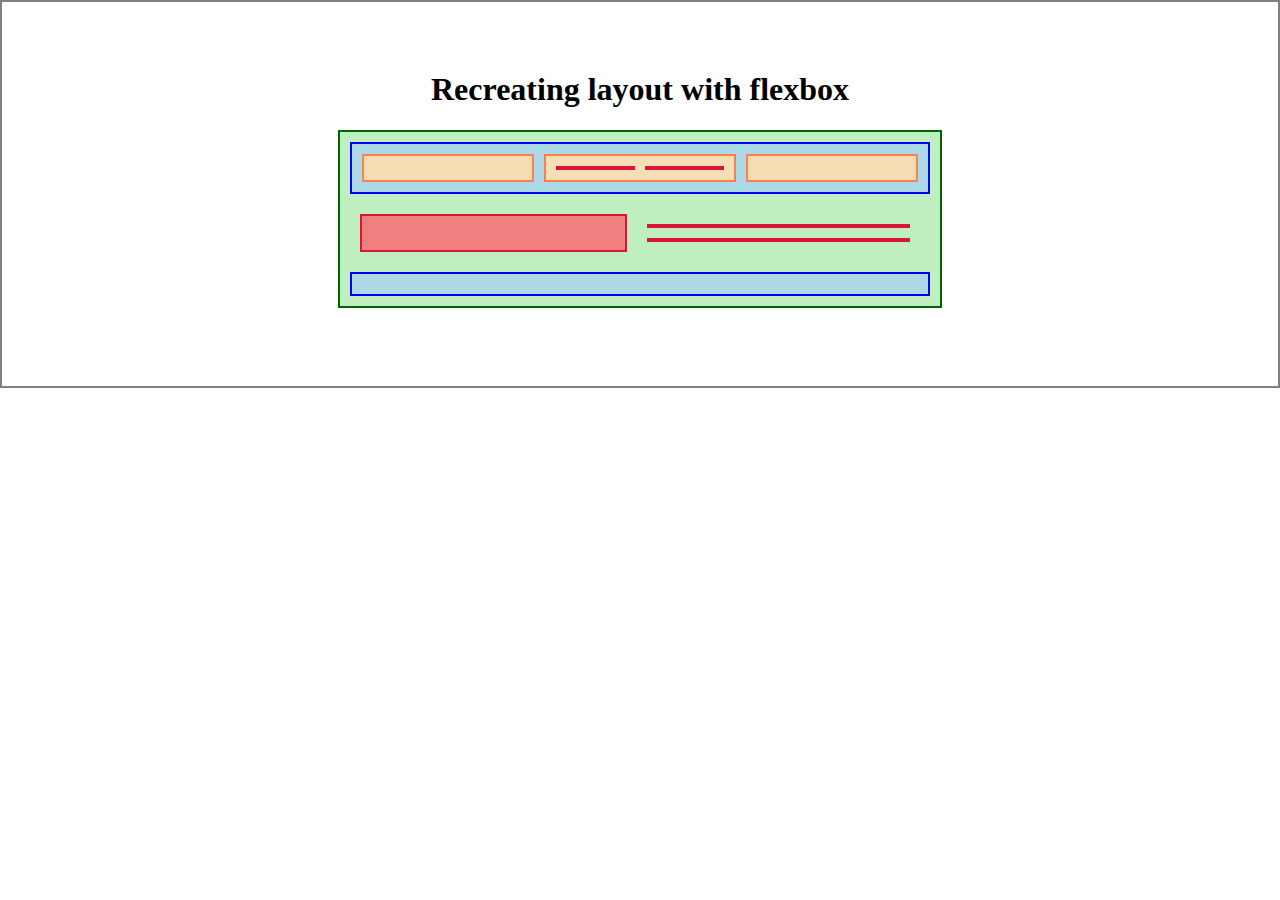
==== index.html @ a9c29076 "First commit" ====
<!DOCTYPE html>
<html>
<head>
    <meta charset="uft-8">
    <title> Testing stuff </title>
    <link rel="stylesheet" href="styles.css" type="text/css">
</head>
<body>
    <div>
        <!-- Flexbox tests -->
        <section id="flexbox">
            <h1>Recreating layout with flexbox</h1>
            <div class="outerbox green container-vertical">
                <div class="container-horizontal blue">
                    <div class="golden inner"></div>
                    <div class="golden container-horizontal">
                        <div class="red inner"></div>
                        <div class="red inner"></div>
                    </div>
                    <div class="golden inner"></div>
        
                </div>
                <div class="container-horizontal middle">
                    <div class="red inner"></div>
                    <div class="container-vertical">
                        <div class="red inner"></div>
                        <div class="red inner"></div>
                    </div>
                </div>
                <div class="container-horizontal blue"></div>
        </section>
        
    </div>
    
    </div>
</body>
</html>
---- styles.css ----
body{
    display: flex;
    flex-direction: column;
    margin: 0px;
}

section {
    display: flex;
    flex-direction: column;
    align-items: center;
    padding: 48px 128px 78px;
    border: 2px grey solid;
}

section#flexbox .outerbox {
    width: 580px;
    height: 380px;
}

section#flexbox .container-horizontal {
    flex: 1;
    padding: 10px;
    column-gap: 10px;
    display: flex;
}

section#flexbox .container-vertical {
    flex: 1;
    display: flex;
    flex-direction: column;
    row-gap: 10px;
    padding: 10px;
}

section#flexbox .inner {
    flex: 1;
}

section#flexbox .red {
    background-color: lightcoral;
    border-width: 2px;
    border-style: solid;
    border-color: crimson;
}
section#flexbox .blue {
    background-color: lightblue;
    border-width: 2px;
    border-style: solid;
    border-color: blue;
}
section#flexbox .green {
    border-width: 2px;
    border-style: solid;
    border-color: darkgreen;
    background-color: rgb(191, 238, 191);
}
section#flexbox .golden {
    border-width: 2px;
    border-style: solid;
    border-color: coral;
    background-color: wheat;
}

section#flexbox .middle {
    flex: 2;
}
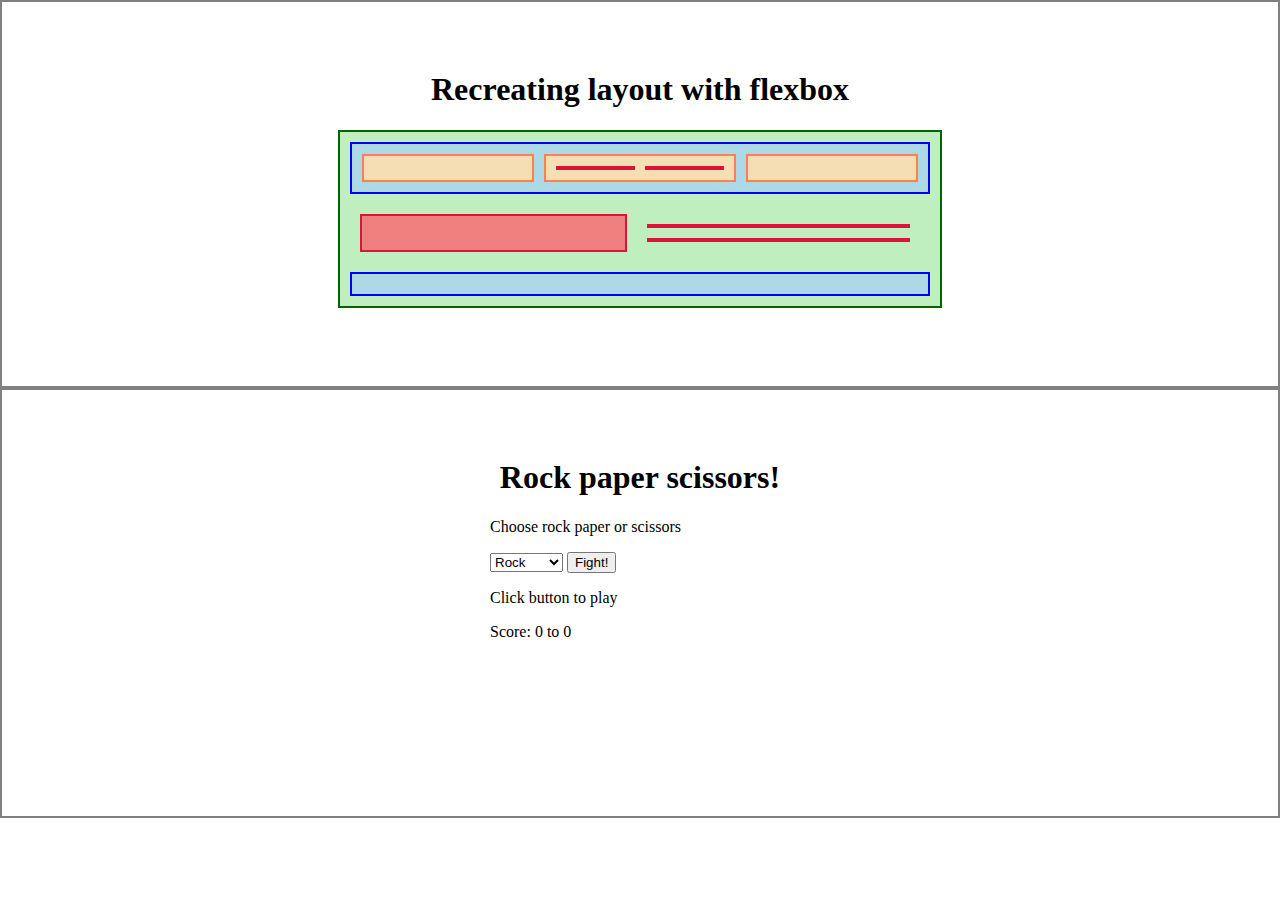
==== commit c0ad64c4: "Add Rock Paper Scissors game" ====
--- a/index.html
+++ b/index.html
@@ -4,34 +4,45 @@
     <meta charset="uft-8">
     <title> Testing stuff </title>
     <link rel="stylesheet" href="styles.css" type="text/css">
+    <script src="scripts.js"></script>
 </head>
 <body>
-    <div>
-        <!-- Flexbox tests -->
-        <section id="flexbox">
-            <h1>Recreating layout with flexbox</h1>
-            <div class="outerbox green container-vertical">
-                <div class="container-horizontal blue">
-                    <div class="golden inner"></div>
-                    <div class="golden container-horizontal">
-                        <div class="red inner"></div>
-                        <div class="red inner"></div>
-                    </div>
-                    <div class="golden inner"></div>
-        
+    <!-- Flexbox tests -->
+    <section id="flexbox">
+        <h1>Recreating layout with flexbox</h1>
+        <div class="outerbox green container-vertical">
+            <div class="container-horizontal blue">
+                <div class="golden inner"></div>
+                <div class="golden container-horizontal">
+                    <div class="red inner"></div>
+                    <div class="red inner"></div>
                 </div>
-                <div class="container-horizontal middle">
+                <div class="golden inner"></div>
+    
+            </div>
+            <div class="container-horizontal middle">
+                <div class="red inner"></div>
+                <div class="container-vertical">
                     <div class="red inner"></div>
-                    <div class="container-vertical">
-                        <div class="red inner"></div>
-                        <div class="red inner"></div>
-                    </div>
+                    <div class="red inner"></div>
                 </div>
-                <div class="container-horizontal blue"></div>
-        </section>
-        
-    </div>
-    
-    </div>
+            </div>
+            <div class="container-horizontal blue"></div>
+    </section>
+    <section id="rock-paper-scissors">
+        <h1>Rock paper scissors!</h1>
+        <div style="width: 300px; height: 220px;">
+            <label for="rps_weapon">Choose rock paper or scissors</p>
+            <select id="rps_weapon" name="rps_weapon">
+                <option value="Rock">Rock</option>
+                <option value="Paper">Paper</option>
+                <option value="Scissors">Scissors</option>
+            </select>
+            <button onclick="rpsFight()">Fight!</button>
+            <p id="rps_winner">Click button to play</p>
+            <p id="rps_score">Score: 0 to 0</p>
+
+        </div>
+    </section>
 </body>
 </html>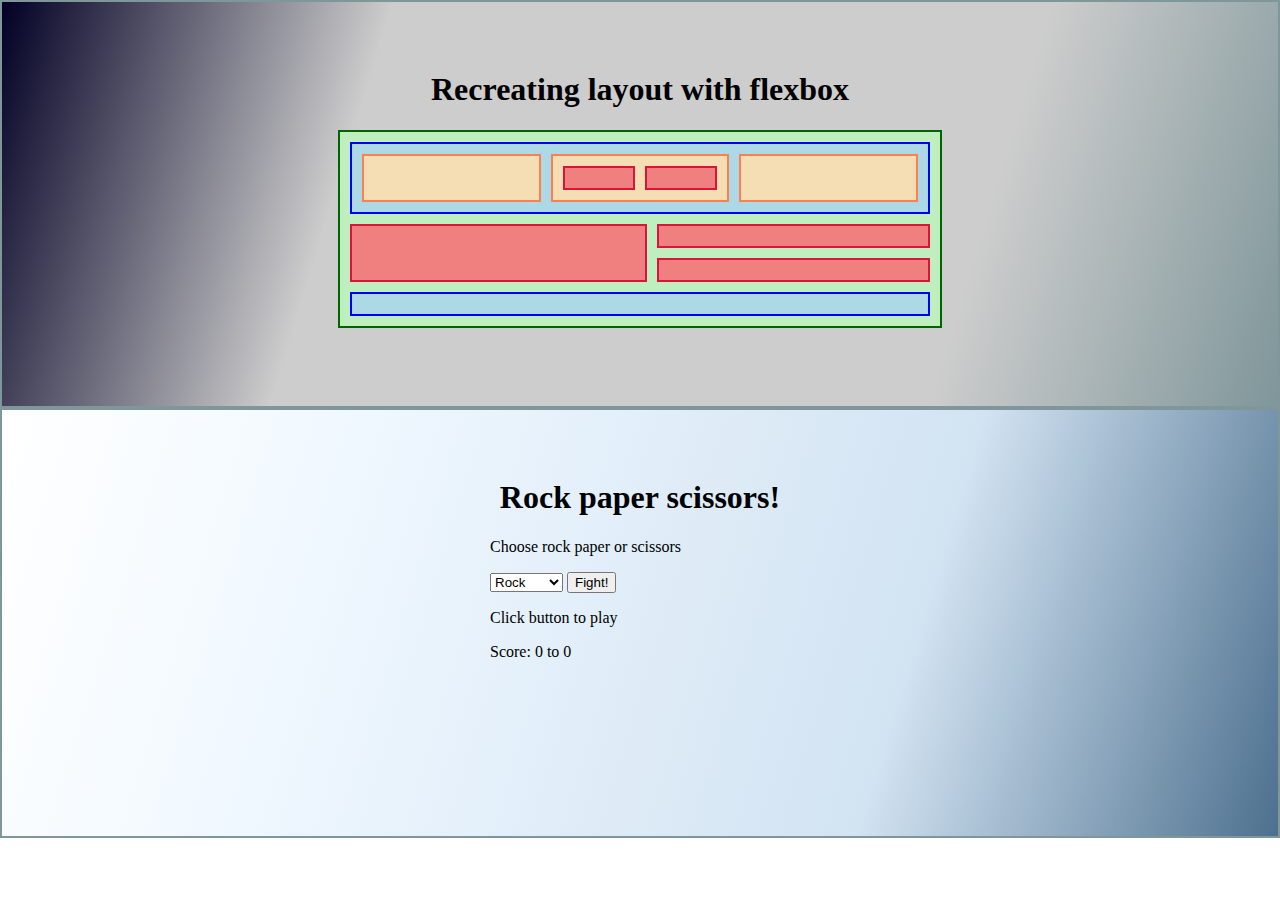
==== commit d1a4acd5: "Restucture for further projects" ====
--- a/index.html
+++ b/index.html
@@ -4,7 +4,6 @@
     <meta charset="uft-8">
     <title> Testing stuff </title>
     <link rel="stylesheet" href="styles.css" type="text/css">
-    <script src="scripts.js"></script>
 </head>
 <body>
     <!-- Flexbox tests -->
@@ -28,6 +27,7 @@
                 </div>
             </div>
             <div class="container-horizontal blue"></div>
+        </div>
     </section>
     <section id="rock-paper-scissors">
         <h1>Rock paper scissors!</h1>
@@ -38,11 +38,12 @@
                 <option value="Paper">Paper</option>
                 <option value="Scissors">Scissors</option>
             </select>
-            <button onclick="rpsFight()">Fight!</button>
+            <button id="rps-fight-button">Fight!</button>
             <p id="rps_winner">Click button to play</p>
             <p id="rps_score">Score: 0 to 0</p>
-
+            
         </div>
     </section>
+    <script src="section-scripts/rockpaperscissors.js"></script>
 </body>
 </html>--- a/styles.css
+++ b/styles.css
@@ -10,7 +10,12 @@
     flex-direction: column;
     align-items: center;
     padding: 48px 128px 78px;
-    border: 2px grey solid;
+    border: 2px solid;
+    border-color: #7f969a;
+}
+
+section#flexbox {
+    background: linear-gradient(107deg, rgba(2,0,36,1) 0%, rgba(205,205,205,1) 28%, rgba(205,205,205,1) 75%, rgba(127,150,154,1) 100%);
 }
 
 section#flexbox .outerbox {
@@ -23,14 +28,16 @@
     padding: 10px;
     column-gap: 10px;
     display: flex;
+    padding: 0px;
+    gap: 10px;
 }
 
 section#flexbox .container-vertical {
     flex: 1;
     display: flex;
     flex-direction: column;
-    row-gap: 10px;
-    padding: 10px;
+    padding: 0px;
+    gap: 10px;
 }
 
 section#flexbox .inner {
@@ -42,26 +49,34 @@
     border-width: 2px;
     border-style: solid;
     border-color: crimson;
+    padding: 10px;
 }
 section#flexbox .blue {
     background-color: lightblue;
     border-width: 2px;
     border-style: solid;
     border-color: blue;
+    padding: 10px;
 }
 section#flexbox .green {
     border-width: 2px;
     border-style: solid;
     border-color: darkgreen;
     background-color: rgb(191, 238, 191);
+    padding: 10px;
 }
 section#flexbox .golden {
     border-width: 2px;
     border-style: solid;
     border-color: coral;
     background-color: wheat;
+    padding: 10px;
 }
 
 section#flexbox .middle {
     flex: 2;
+}
+section#rock-paper-scissors {
+
+    background: linear-gradient(-73deg, rgba(77,112,142,1) 0%, rgba(210,227,242,1) 30%, rgba(240,248,255,1) 75%, rgba(255,255,255,1) 100%);
 }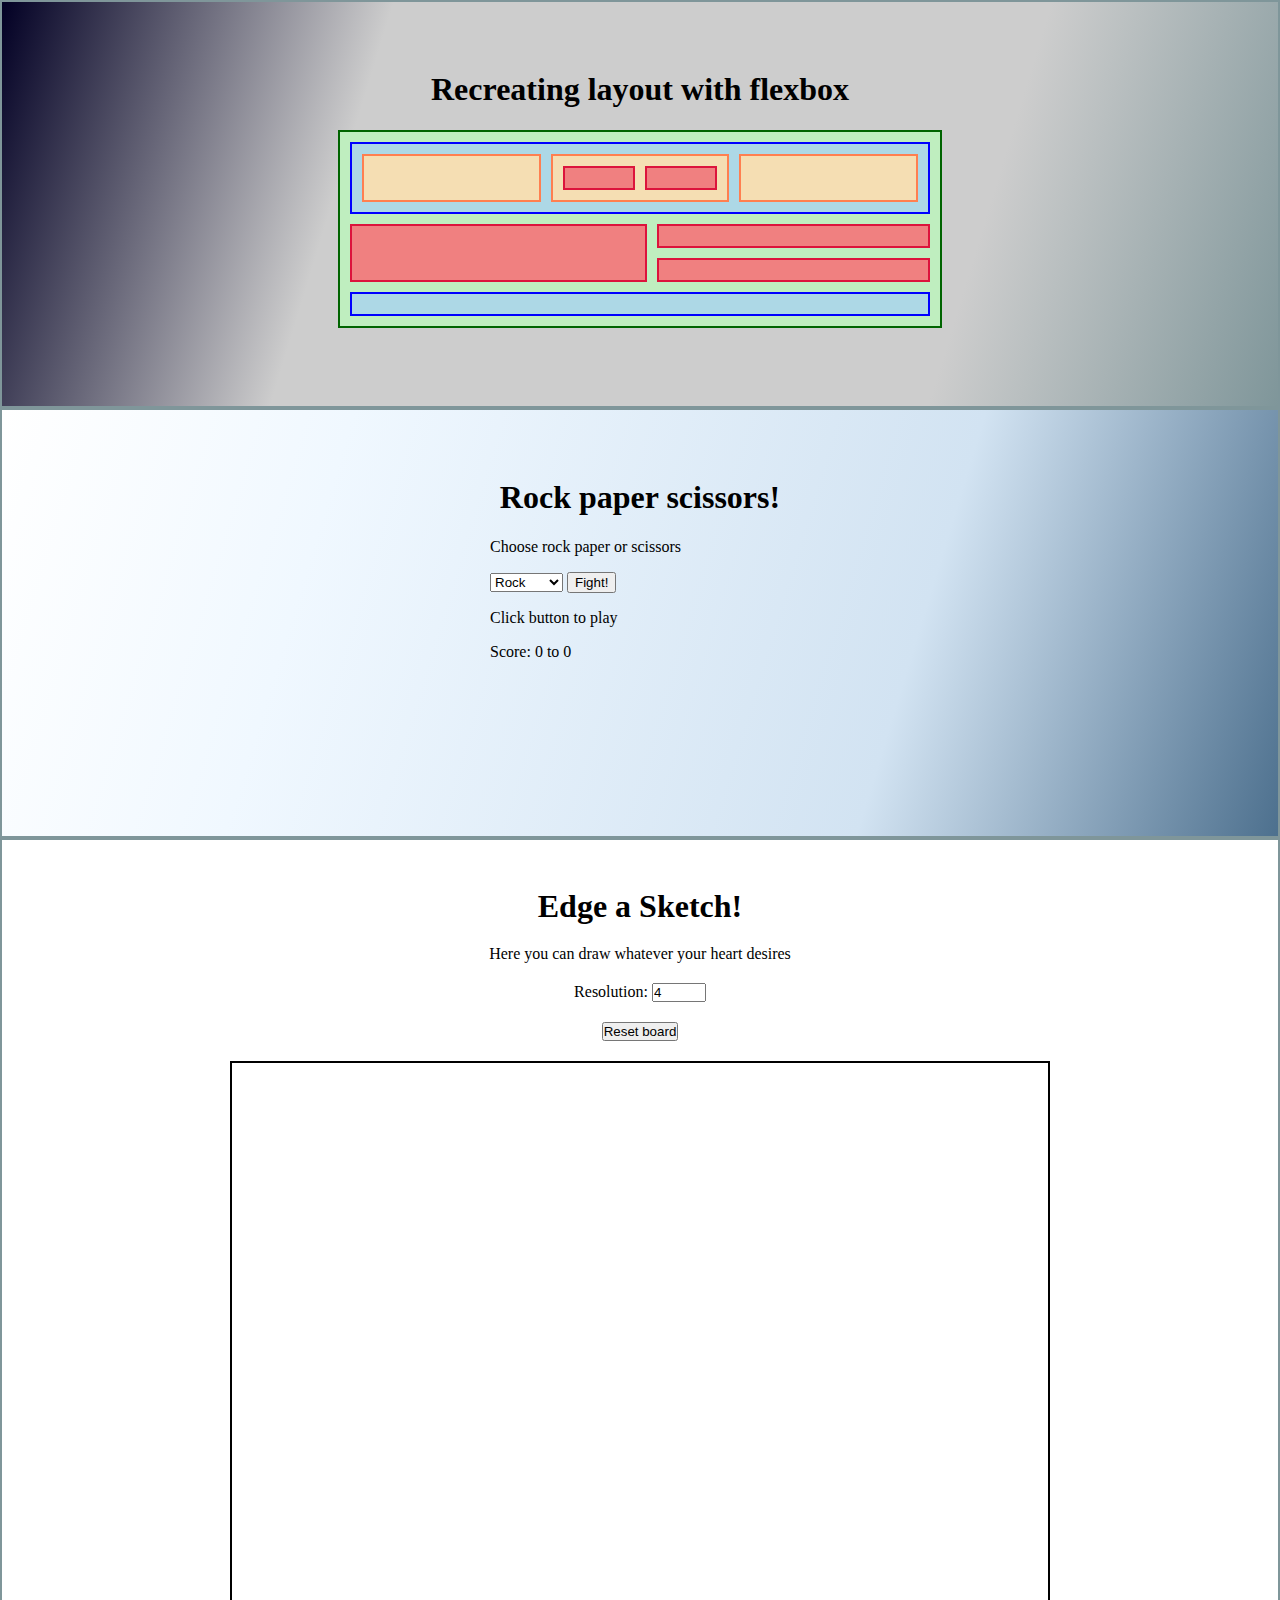
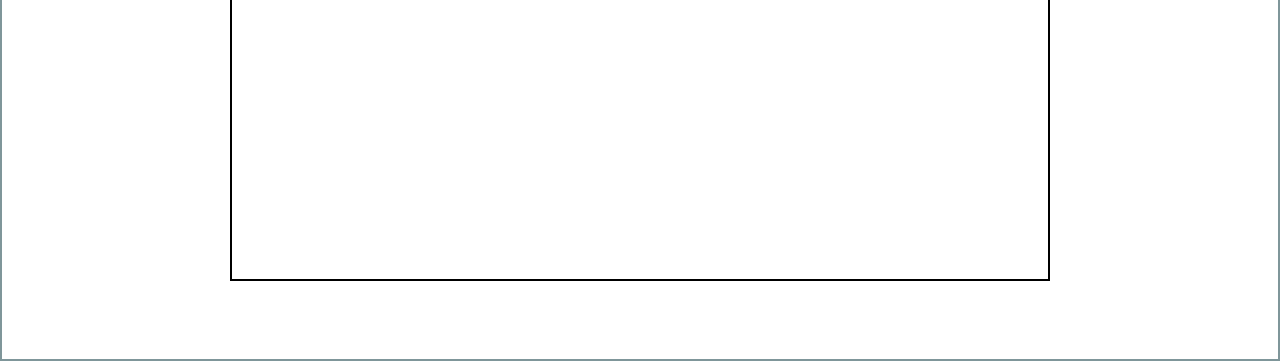
==== commit 18c87e65: "Add Edge a Sketch game" ====
--- a/index.html
+++ b/index.html
@@ -44,6 +44,17 @@
             
         </div>
     </section>
+    <section id="EdgeASketch">
+        <h1>Edge a Sketch!</h1>
+        <p>Here you can draw whatever your heart desires</p>
+        <div>
+            Resolution:
+            <input type="number" style="width: 50px;" min="1" max="100" value="4">
+        </div>
+        <button>Reset board</button>
+        <div id="EASBoard"></div>
+    </section>
     <script src="section-scripts/rockpaperscissors.js"></script>
+    <script src="section-scripts/edgeasketch.js"></script>
 </body>
 </html>--- a/styles.css
+++ b/styles.css
@@ -79,4 +79,29 @@
 section#rock-paper-scissors {
 
     background: linear-gradient(-73deg, rgba(77,112,142,1) 0%, rgba(210,227,242,1) 30%, rgba(240,248,255,1) 75%, rgba(255,255,255,1) 100%);
+}
+
+section#EdgeASketch {
+    gap: 20px;
+}
+
+section#EdgeASketch * {
+    margin: 0px;
+    padding: 0px;
+}
+
+div#EASBoard {
+    display: flex;
+    flex-direction: column;
+    max-width: 900px;
+    width: 80%;
+    aspect-ratio: 1 / 1;
+    border: 2px black solid;
+}
+div.eas-row {
+    display: flex;
+    flex: 1;
+}
+div.eas-pixel {
+    flex: 1;
 }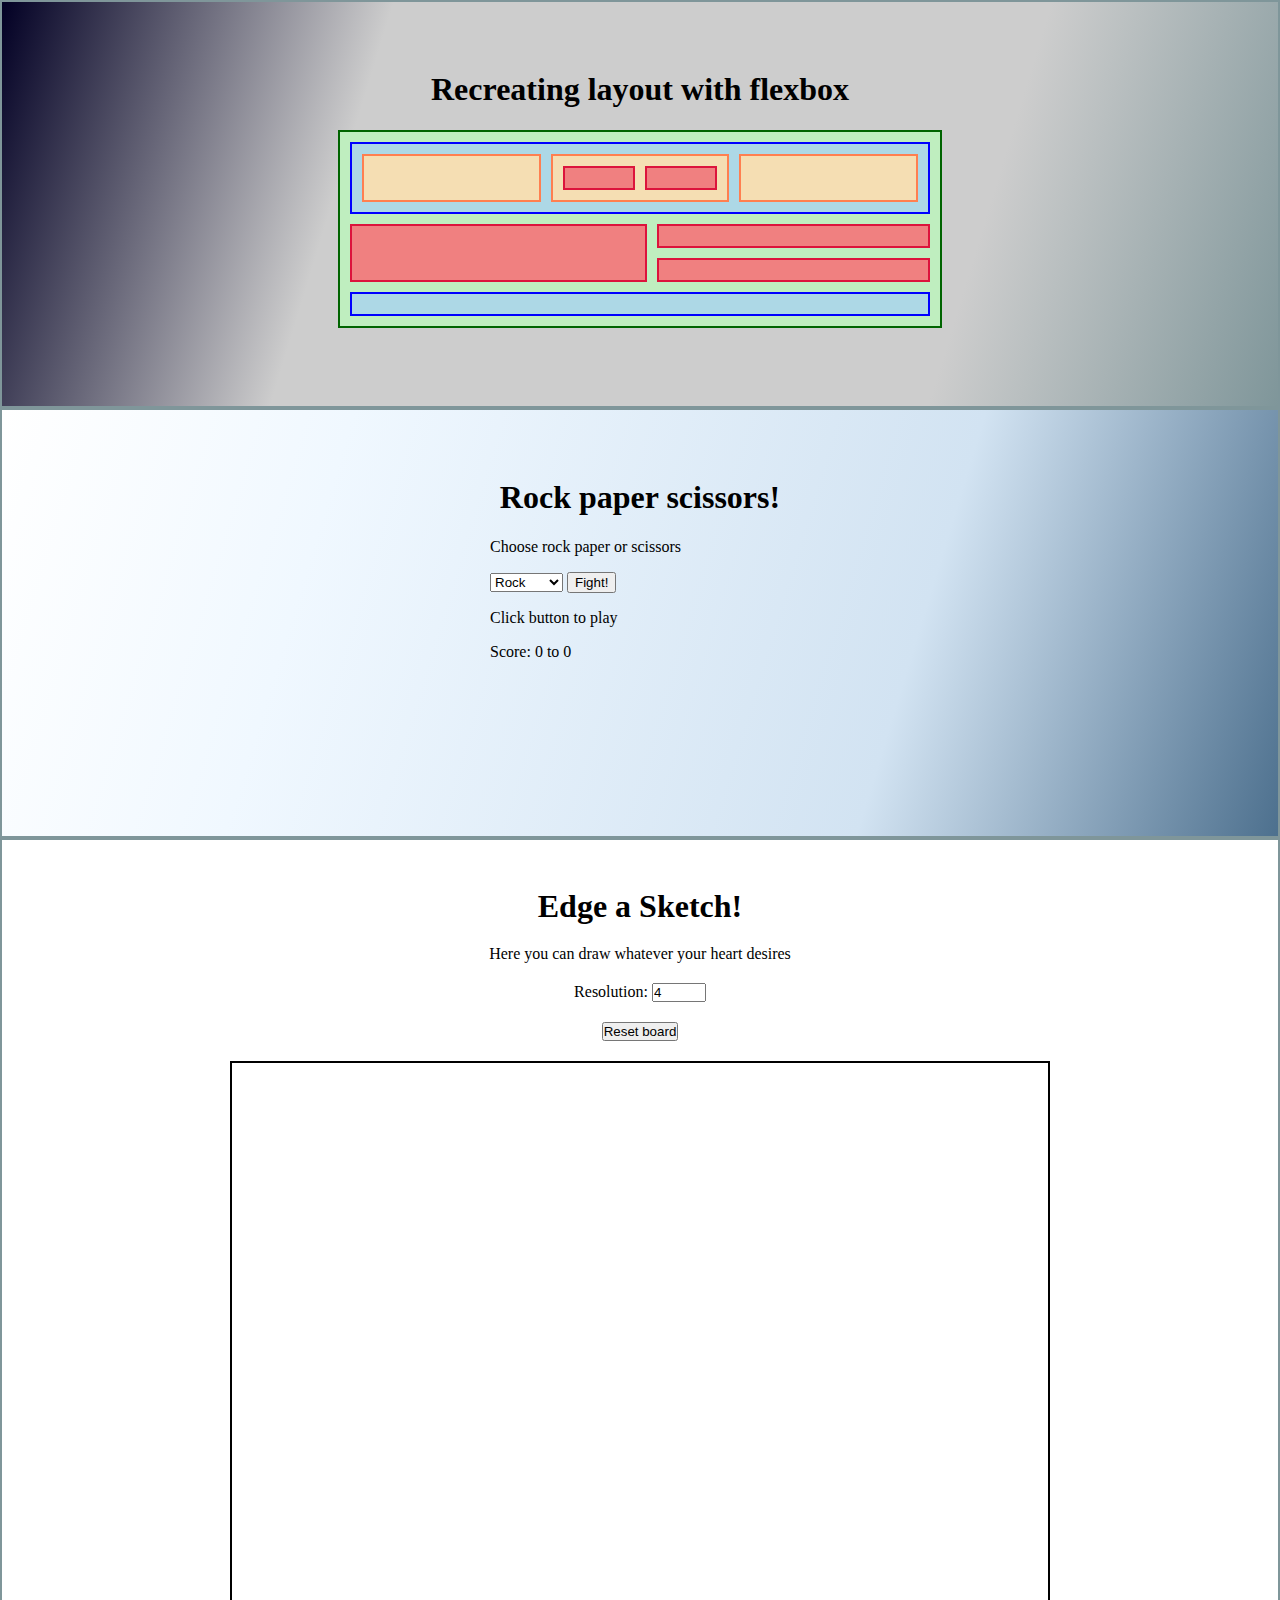
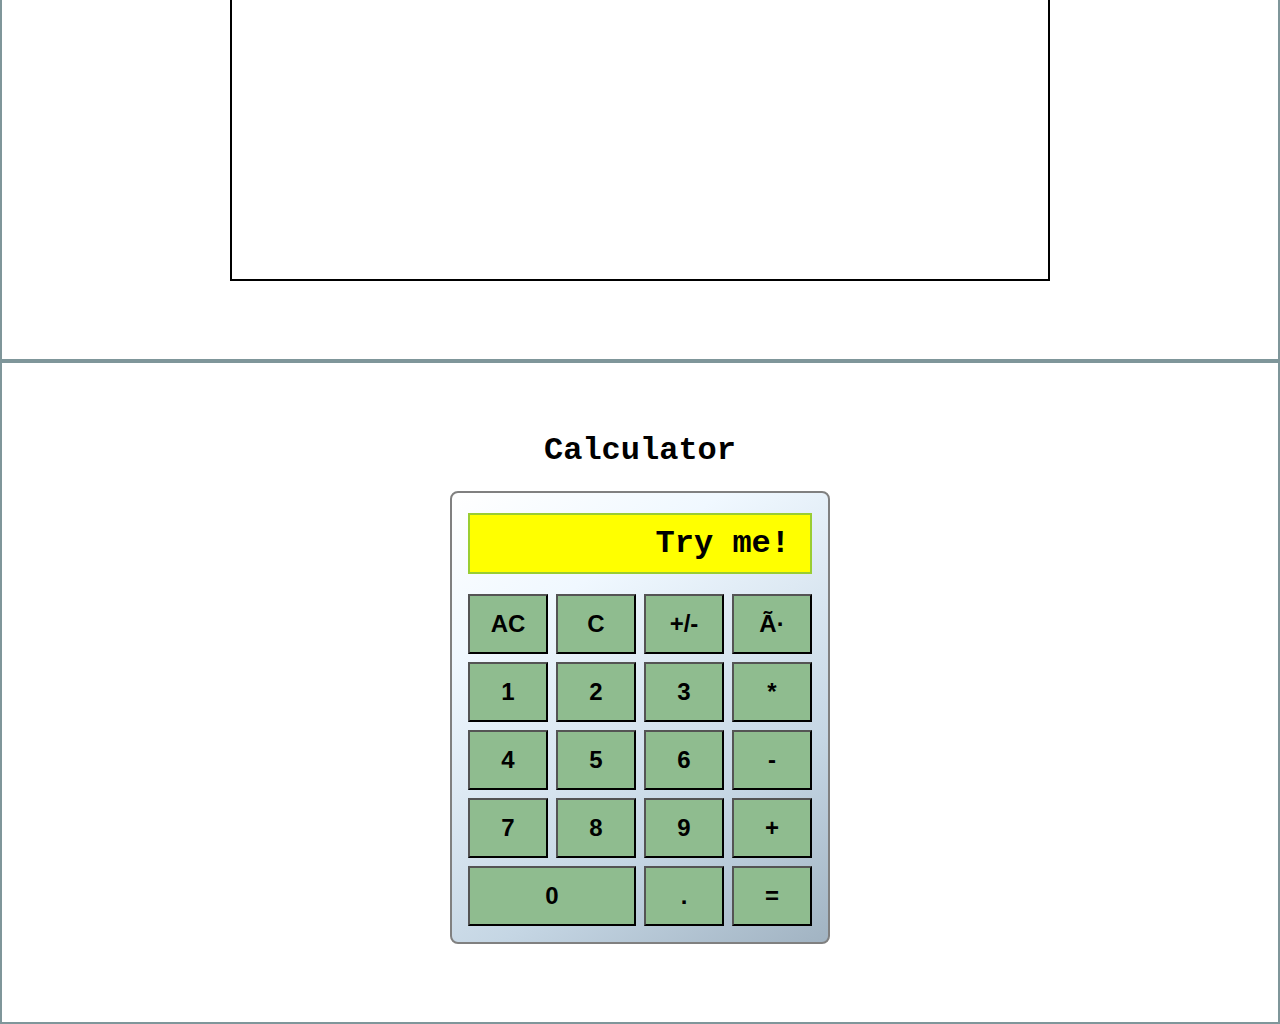
==== commit 21a9919e: "Implement buggy calculator" ====
--- a/index.html
+++ b/index.html
@@ -54,7 +54,45 @@
         <button>Reset board</button>
         <div id="EASBoard"></div>
     </section>
+    <section id="calculator">
+        <h1>Calculator</h1>
+        <div class="calc-frame">
+            <div class="calc-display">Try me!</div>
+            <div class="calc-buttons">
+                <div class="calc-row">
+                    <button class="calc-button calc-misc" value="AC">AC</button>
+                    <button class="calc-button calc-misc" value="C">C</button>
+                    <button class="calc-button calc-misc" value="+/-">+/-</button>
+                    <button class="calc-button calc-operation" value="÷">÷</button>
+                </div>
+                <div class="calc-row">
+                    <button class="calc-button" value="1">1</button>
+                    <button class="calc-button" value="2">2</button>
+                    <button class="calc-button" value="3">3</button>
+                    <button class="calc-button calc-operation" value="*">*</button>
+                </div>
+                <div class="calc-row">
+                    <button class="calc-button" value="4">4</button>
+                    <button class="calc-button" value="5">5</button>
+                    <button class="calc-button" value="6">6</button>
+                    <button class="calc-button calc-operation" value="-">-</button>
+                </div>
+                <div class="calc-row">
+                    <button class="calc-button" value="7">7</button>
+                    <button class="calc-button" value="8">8</button>
+                    <button class="calc-button" value="9">9</button>
+                    <button class="calc-button calc-operation" value="+">+</button>
+                </div>
+                <div class="calc-row">
+                    <button class="calc-button" value="0" id="zero">0</button>
+                    <button class="calc-button" value=".">.</button>
+                    <button class="calc-button calc-operation" value="=">=</button>
+                </div>
+            </div>
+        </div>
+    </section>
     <script src="section-scripts/rockpaperscissors.js"></script>
     <script src="section-scripts/edgeasketch.js"></script>
+    <script src="section-scripts/calculator.js"></script>
 </body>
 </html>--- a/styles.css
+++ b/styles.css
@@ -104,4 +104,51 @@
 }
 div.eas-pixel {
     flex: 1;
+}
+
+section#calculator {
+    font-family: 'Courier New', Courier, monospace;
+    font-weight: bold;
+}
+.calc-frame {
+    border: 2px gray solid;
+    border-radius: 8px;
+    background: linear-gradient(-32deg, rgba(161,179,194,1) 0%, rgba(197,214,228,1) 30%, rgba(240,248,255,1) 75%, rgba(255,255,255,1) 100%);
+}
+
+.calc-display {
+    border: 2px yellowgreen solid;
+    background-color: yellow;
+    text-align: end;
+    font-size: 32px;
+    margin: 20px 16px;
+    padding: 10px 20px;
+}
+.calc-buttons {
+    display: flex;
+    flex-direction: column;
+    gap: 8px;
+    margin: 16px;
+}
+.calc-row {
+    display: flex;
+    flex-direction: row;
+    gap: 8px;
+}
+.calc-button {
+    display: flex;
+    width: 80px;
+    height: 60px;
+    background-color:darkseagreen;
+    justify-content: center;
+    align-items: center;
+    font-size: 24px;
+    font-weight: bold;
+}
+.calc-button:active {
+    background-color: darkslategrey;
+}
+
+#zero {
+    flex: 2;
 }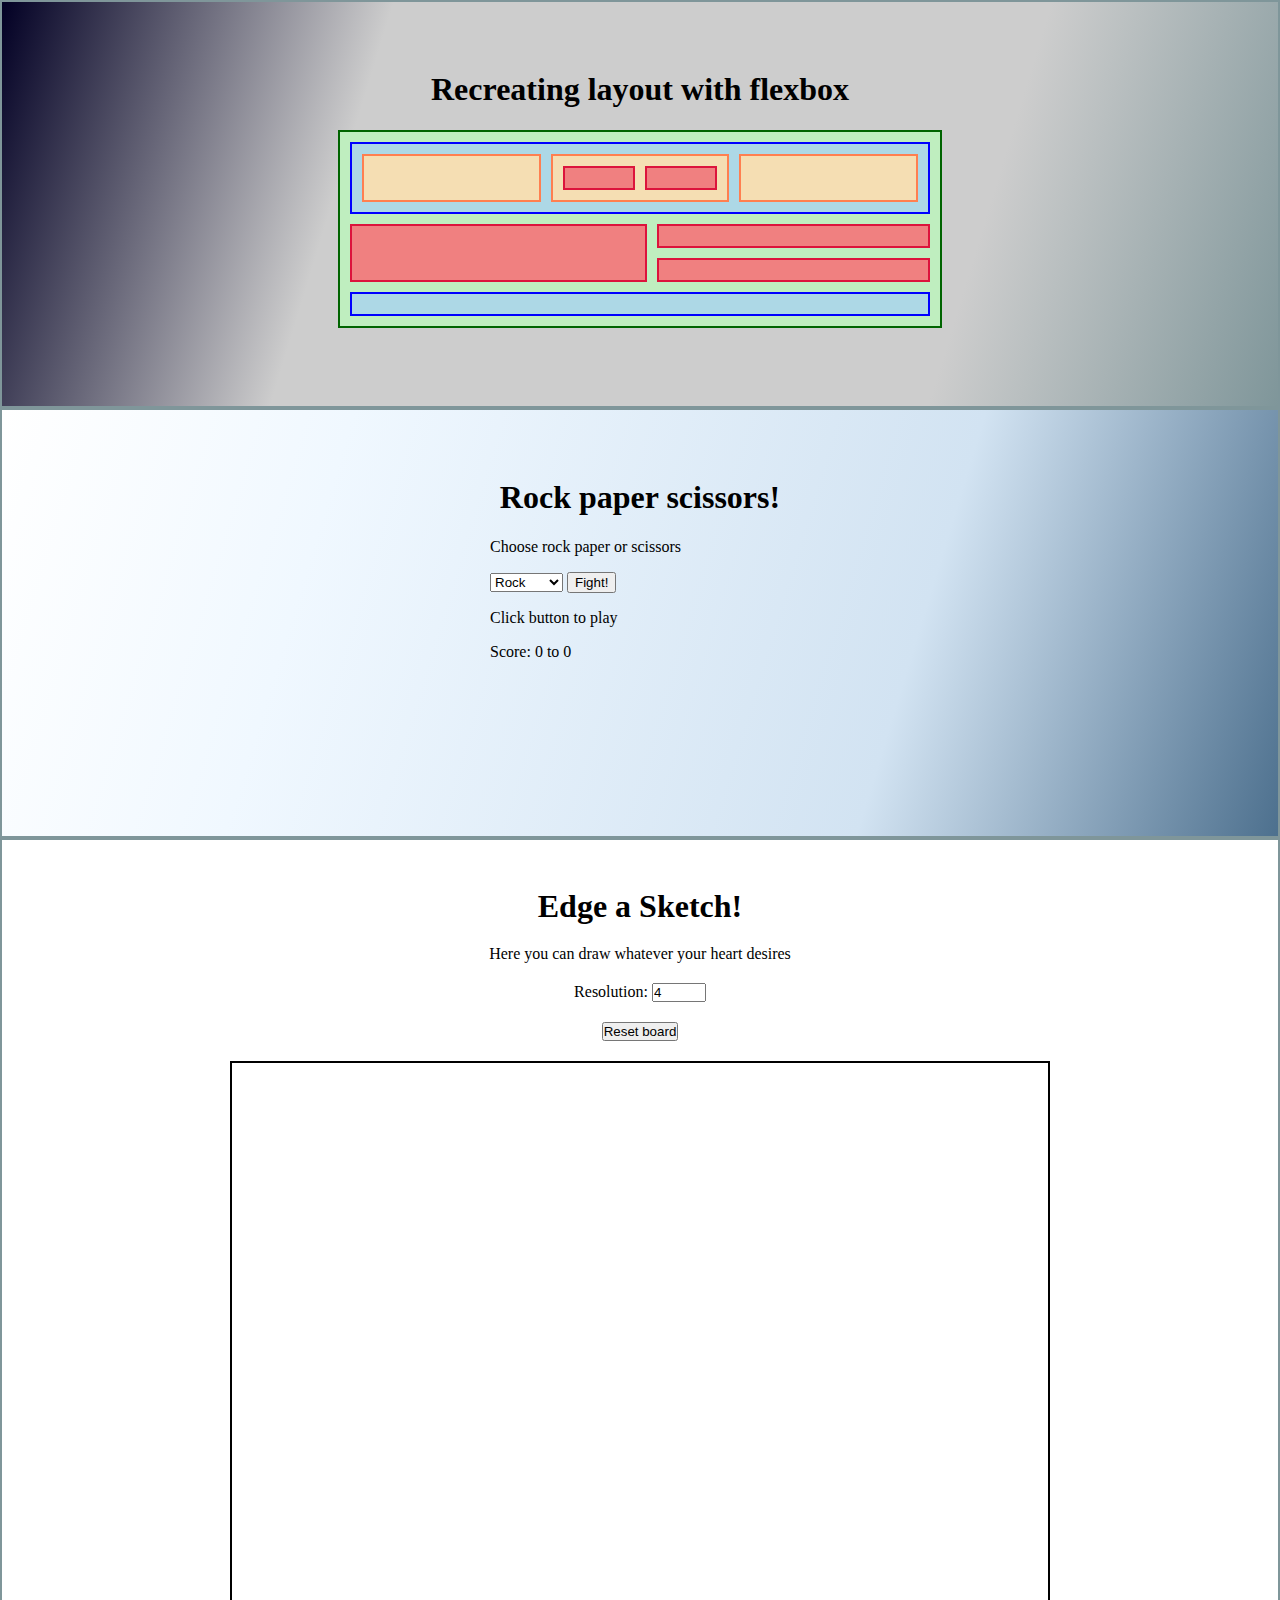
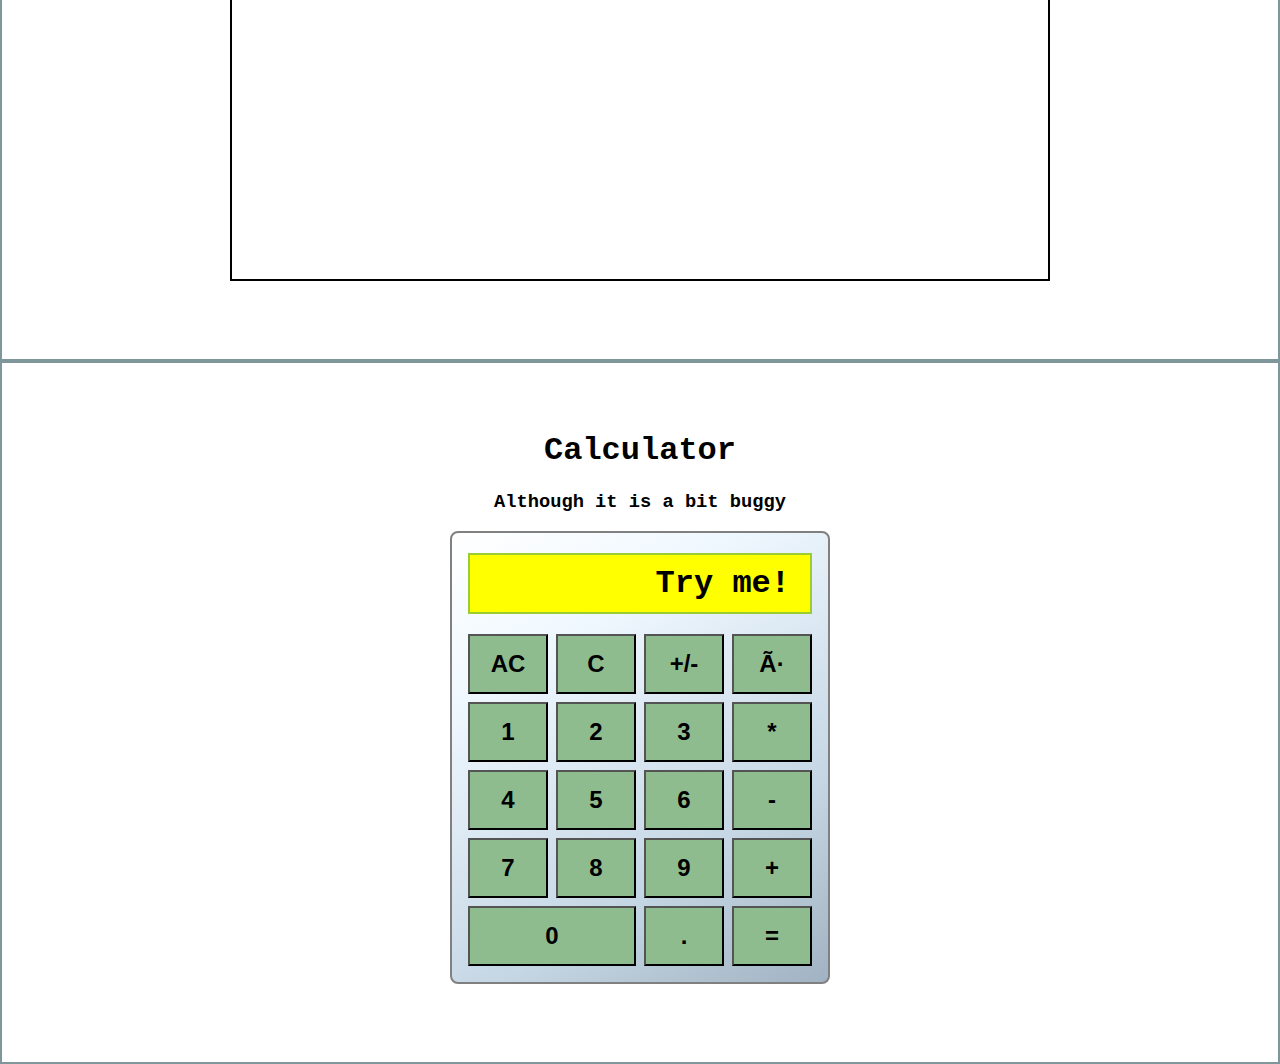
==== commit 0fd220ad: "Fixed some bugs with the calculator" ====
--- a/index.html
+++ b/index.html
@@ -56,6 +56,7 @@
     </section>
     <section id="calculator">
         <h1>Calculator</h1>
+        <h3>Although it is a bit buggy</h3>
         <div class="calc-frame">
             <div class="calc-display">Try me!</div>
             <div class="calc-buttons">
--- a/styles.css
+++ b/styles.css
@@ -110,6 +110,9 @@
     font-family: 'Courier New', Courier, monospace;
     font-weight: bold;
 }
+section#calculator h3 {
+    margin-top: 0px;
+}
 .calc-frame {
     border: 2px gray solid;
     border-radius: 8px;
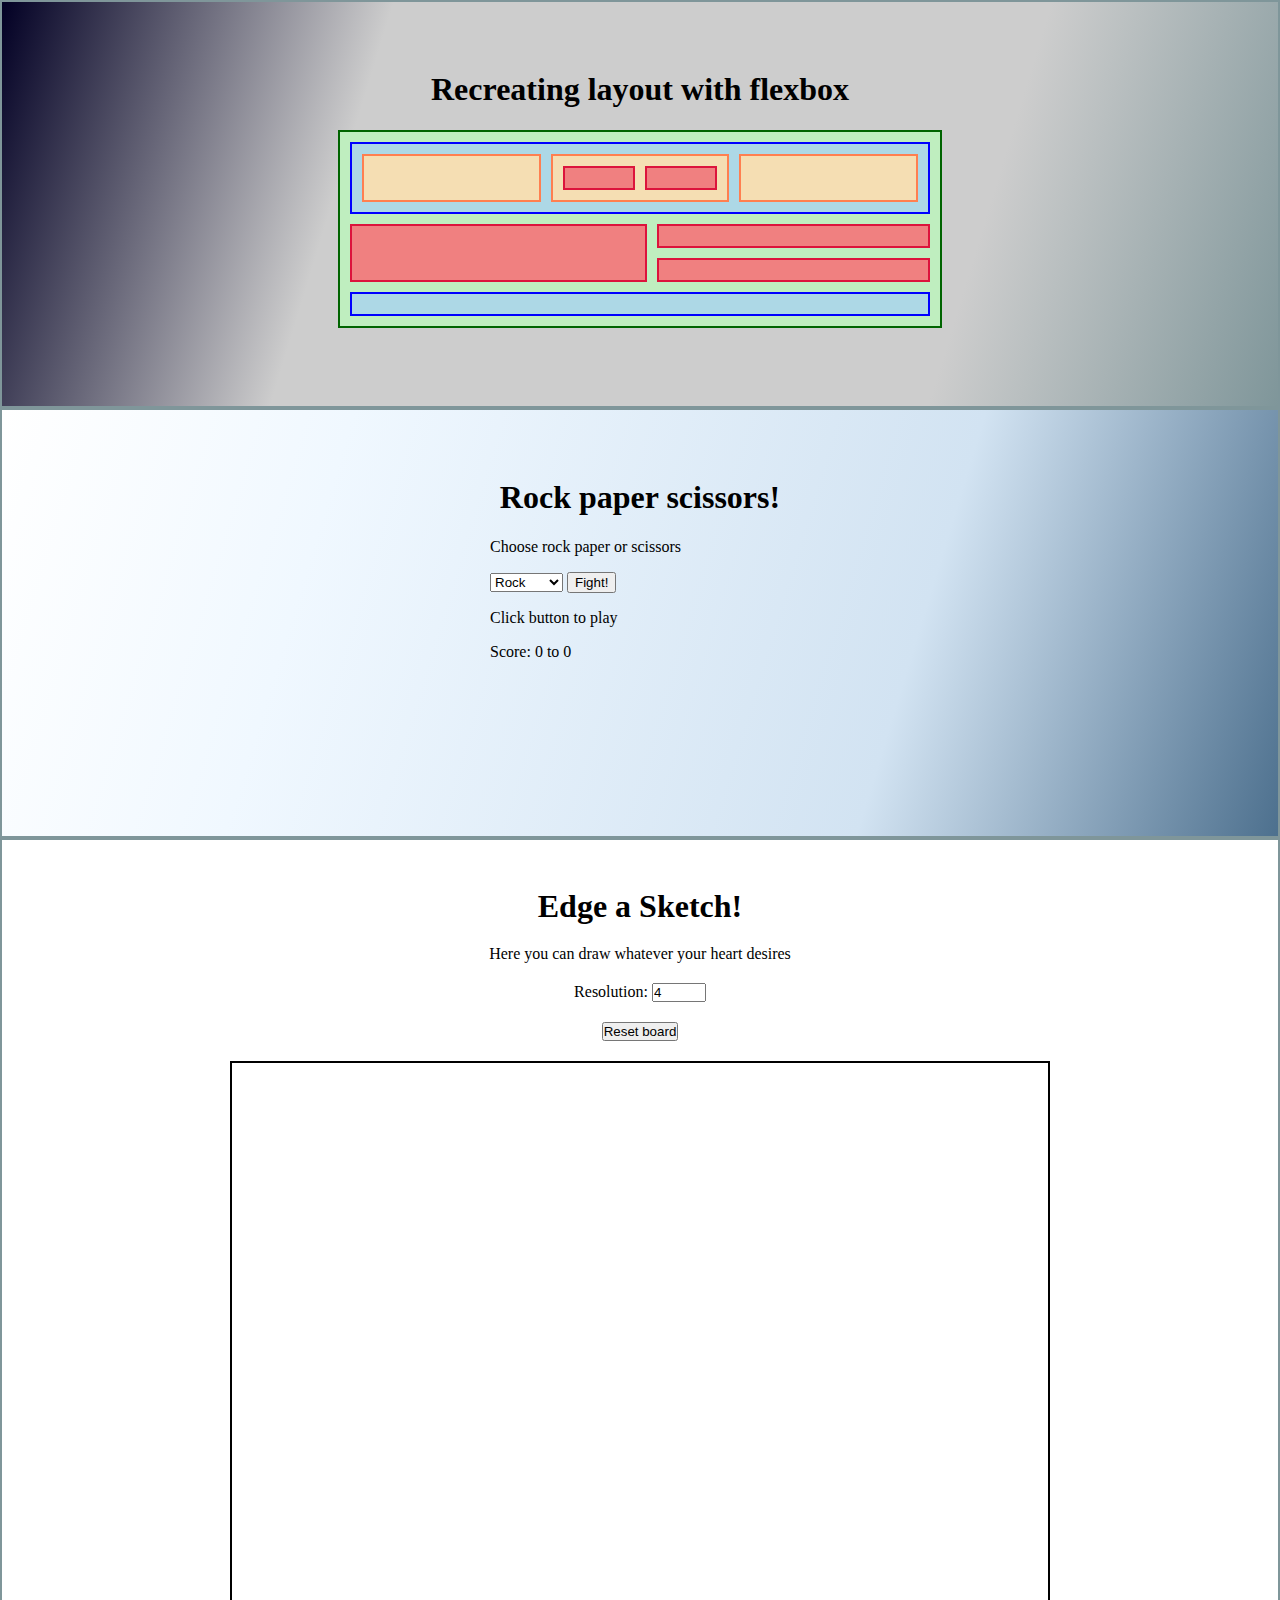
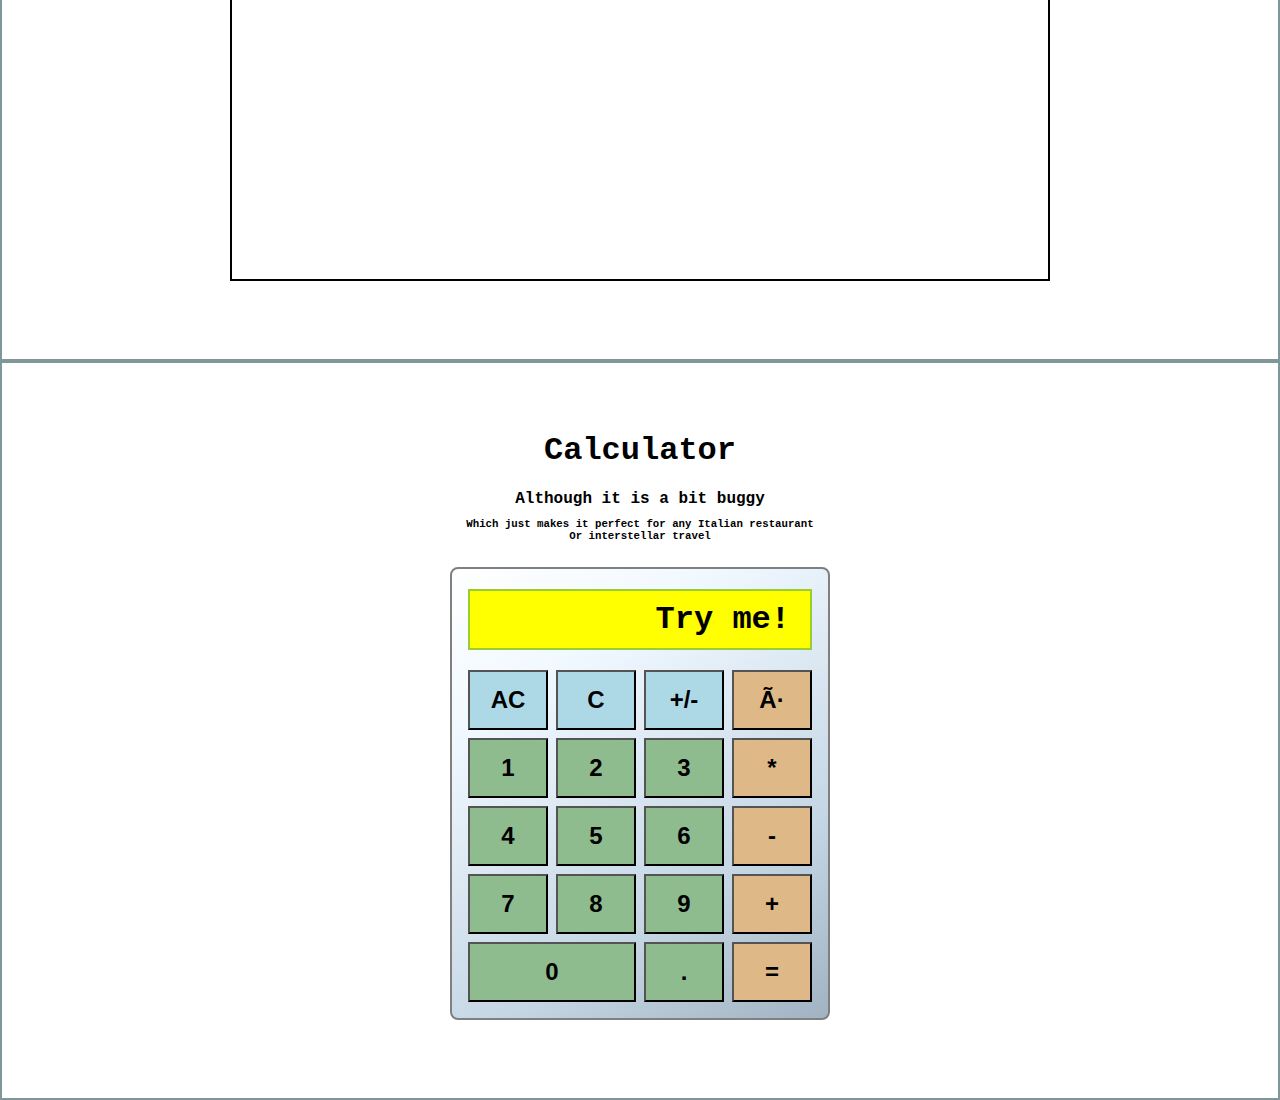
==== commit 6a53b9dc: "Add snarky comment to calculator" ====
--- a/index.html
+++ b/index.html
@@ -55,8 +55,12 @@
         <div id="EASBoard"></div>
     </section>
     <section id="calculator">
-        <h1>Calculator</h1>
-        <h3>Although it is a bit buggy</h3>
+        <h1 style="margin-bottom: 0px;">Calculator</h1>
+        <div style="text-align: center;">
+            <h4 style="margin-bottom: 10px;">Although it is a bit buggy</h3>
+            <h6 style="margin: 0px;">Which just makes it perfect for any Italian restaurant</h6>
+            <h6 style="margin-top: 0px;">Or interstellar travel</h6>
+        </div>
         <div class="calc-frame">
             <div class="calc-display">Try me!</div>
             <div class="calc-buttons">
--- a/styles.css
+++ b/styles.css
@@ -152,6 +152,19 @@
     background-color: darkslategrey;
 }
 
+.calc-button.calc-misc {
+    background-color: lightblue;
+}
+.calc-button.calc-misc:active {
+    background-color: darkcyan;
+}
+.calc-button.calc-operation {
+    background-color: burlywood;
+}
+.calc-button.calc-operation:active {
+    background-color: orange;
+}
+
 #zero {
     flex: 2;
 }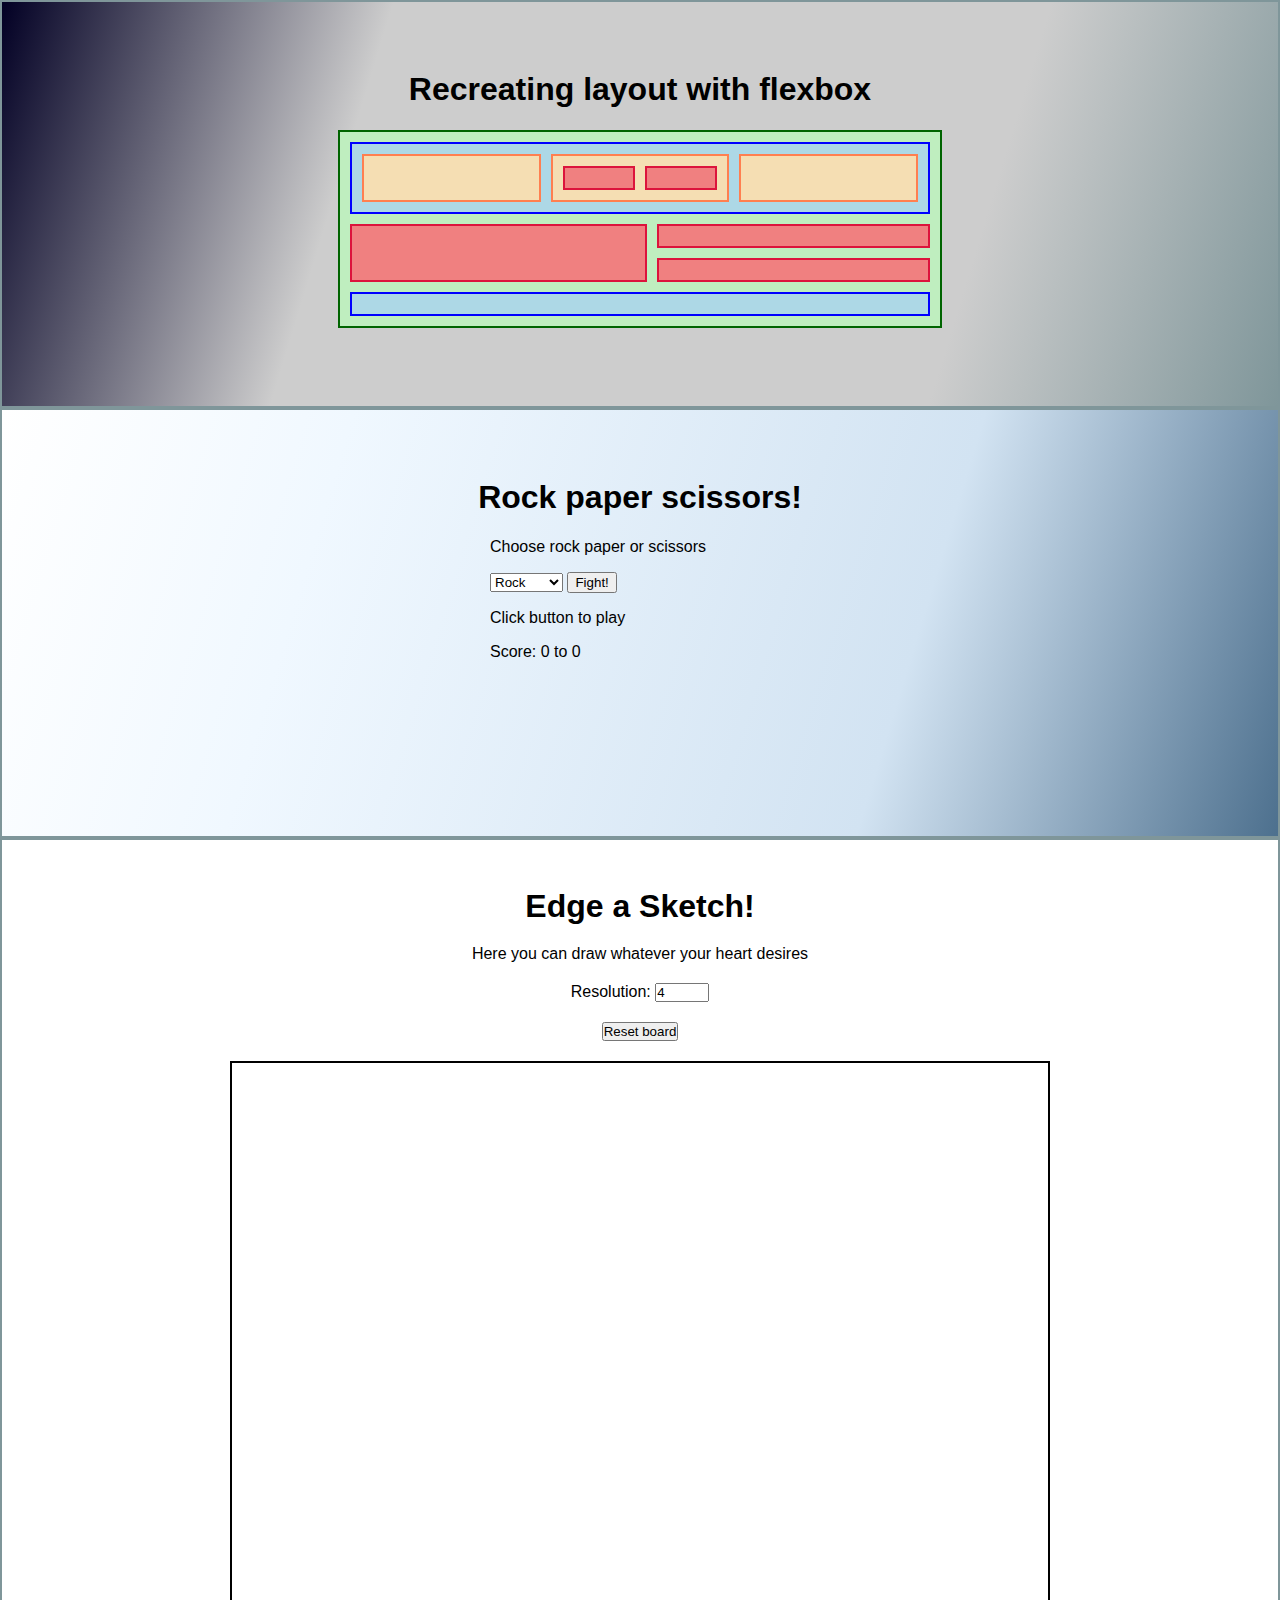
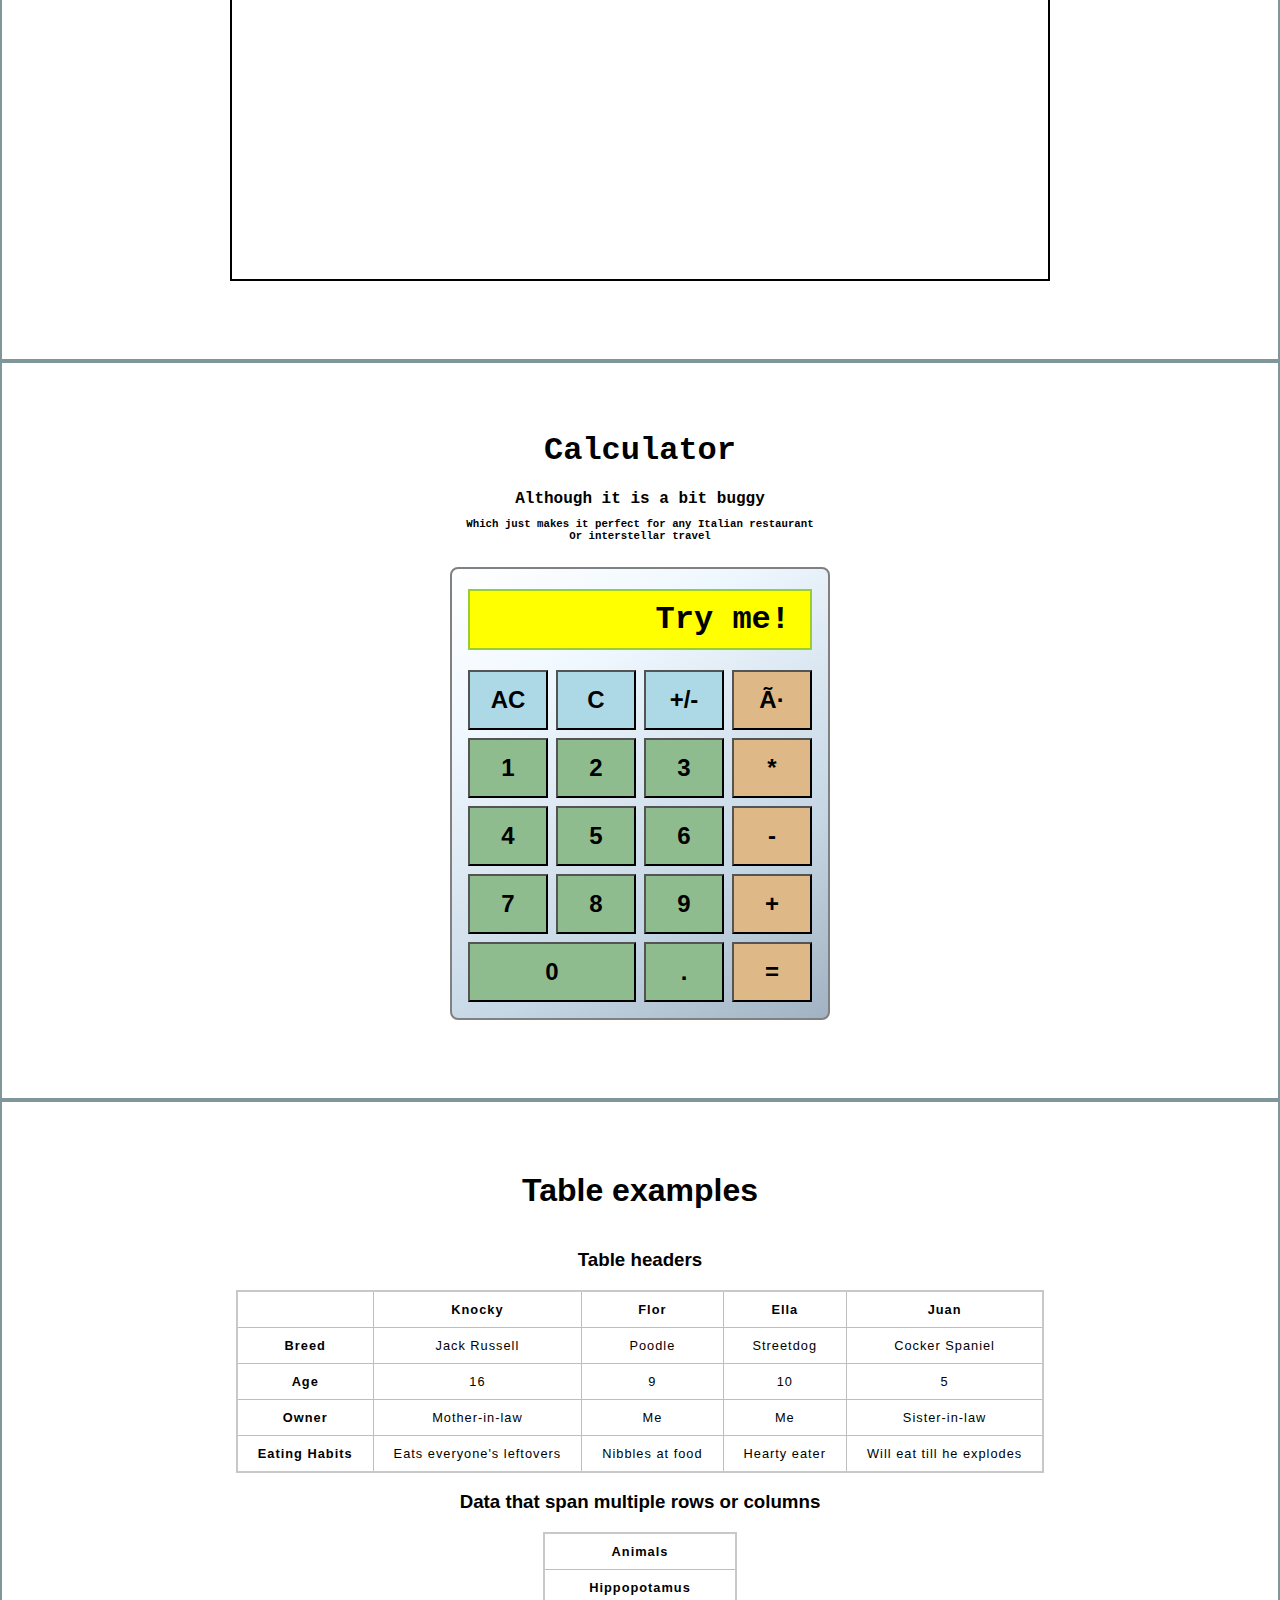
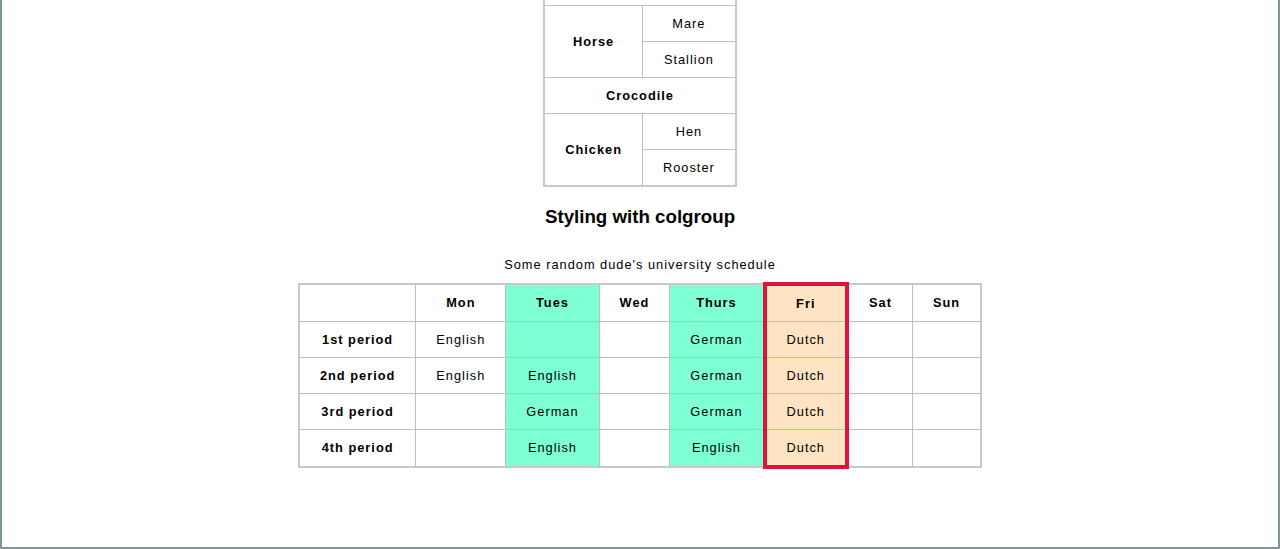
==== commit a827aef4: "Add examples of tables on index.html" ====
--- a/index.html
+++ b/index.html
@@ -3,7 +3,8 @@
 <head>
     <meta charset="uft-8">
     <title> Testing stuff </title>
-    <link rel="stylesheet" href="styles.css" type="text/css">
+    <link rel="stylesheet" href="styles/styles.css">
+    <link rel="stylesheet" href="styles/tablestyles.css">
 </head>
 <body>
     <!-- Flexbox tests -->
@@ -96,6 +97,137 @@
             </div>
         </div>
     </section>
+    <section id="tables">
+        <h1>Table examples</h1>
+        <h3>Table headers</h3>
+        <table>
+            <tr>
+                <th>&nbsp;</th>
+                <th>Knocky</th>
+                <th>Flor</th>
+                <th>Ella</th>
+                <th>Juan</th>
+            </tr>
+            <tr>
+                <th>Breed</th>
+                <td>Jack Russell</td>
+                <td>Poodle</td>
+                <td>Streetdog</td>
+                <td>Cocker Spaniel</td>
+            </tr>
+            <tr>
+                <th>Age</th>
+                <td>16</td>
+                <td>9</td>
+                <td>10</td>
+                <td>5</td>
+            </tr>
+            <tr>
+                <th>Owner</th>
+                <td>Mother-in-law</td>
+                <td>Me</td>
+                <td>Me</td>
+                <td>Sister-in-law</td>
+            </tr>
+            <tr>
+                <th>Eating Habits</th>
+                <td>Eats everyone's leftovers</td>
+                <td>Nibbles at food</td>
+                <td>Hearty eater</td>
+                <td>Will eat till he explodes</td>
+            </tr>
+        </table>
+        <h3>Data that span multiple rows or columns</h3>
+        <table>
+            <tr>
+                <th colspan="2">Animals</th>
+            </tr>
+            <tr>
+                <th colspan="2">Hippopotamus</th>
+            </tr>
+            <tr>
+                <th rowspan="2">Horse</th>
+                <td>Mare</td>
+            </tr>
+            <tr>
+                <td>Stallion</td>
+            </tr>
+            <tr>
+                <th colspan="2">Crocodile</th>
+            </tr>
+            <tr>
+                <th rowspan="2">Chicken</th>
+                <td>Hen</td>
+            </tr>
+            <tr>
+                <td>Rooster</td>
+            </tr>
+        </table>
+        <h3>Styling with colgroup</h3>
+        <table>
+            <caption>Some random dude's university schedule</caption>
+            <colgroup>
+                <col>
+                <col>
+                <col style="background-color:aquamarine;">
+                <col style="width: 42px;">
+                <col style="background-color:aquamarine;">
+                <col style="background-color:bisque; border: 4px crimson solid;">
+                <col>
+                <col>
+            </colgroup>
+            <tr>
+                <td>&nbsp;</td>
+                <th>Mon</th>
+                <th>Tues</th>
+                <th>Wed</th>
+                <th>Thurs</th>
+                <th>Fri</th>
+                <th>Sat</th>
+                <th>Sun</th>
+            </tr>
+            <tr>
+                <th>1st period</th>
+                <td>English</td>
+                <td>&nbsp;</td>
+                <td>&nbsp;</td>
+                <td>German</td>
+                <td>Dutch</td>
+                <td>&nbsp;</td>
+                <td>&nbsp;</td>
+            </tr>
+            <tr>
+                <th>2nd period</th>
+                <td>English</td>
+                <td>English</td>
+                <td>&nbsp;</td>
+                <td>German</td>
+                <td>Dutch</td>
+                <td>&nbsp;</td>
+                <td>&nbsp;</td>
+            </tr>
+            <tr>
+                <th>3rd period</th>
+                <td>&nbsp;</td>
+                <td>German</td>
+                <td>&nbsp;</td>
+                <td>German</td>
+                <td>Dutch</td>
+                <td>&nbsp;</td>
+                <td>&nbsp;</td>
+            </tr>
+            <tr>
+                <th>4th period</th>
+                <td>&nbsp;</td>
+                <td>English</td>
+                <td>&nbsp;</td>
+                <td>English</td>
+                <td>Dutch</td>
+                <td>&nbsp;</td>
+                <td>&nbsp;</td>
+            </tr>
+        </table>
+    </section>
     <script src="section-scripts/rockpaperscissors.js"></script>
     <script src="section-scripts/edgeasketch.js"></script>
     <script src="section-scripts/calculator.js"></script>
--- a/styles/styles.css
+++ b/styles/styles.css
@@ -0,0 +1,171 @@
+
+body{
+    display: flex;
+    flex-direction: column;
+    margin: 0px;
+    font-family: sans-serif;
+}
+
+section {
+    display: flex;
+    flex-direction: column;
+    align-items: center;
+    padding: 48px 128px 78px;
+    border: 2px solid;
+    border-color: #7f969a;
+}
+
+section#flexbox {
+    background: linear-gradient(107deg, rgba(2,0,36,1) 0%, rgba(205,205,205,1) 28%, rgba(205,205,205,1) 75%, rgba(127,150,154,1) 100%);
+}
+
+section#flexbox .outerbox {
+    width: 580px;
+    height: 380px;
+}
+
+section#flexbox .container-horizontal {
+    flex: 1;
+    padding: 10px;
+    column-gap: 10px;
+    display: flex;
+    padding: 0px;
+    gap: 10px;
+}
+
+section#flexbox .container-vertical {
+    flex: 1;
+    display: flex;
+    flex-direction: column;
+    padding: 0px;
+    gap: 10px;
+}
+
+section#flexbox .inner {
+    flex: 1;
+}
+
+section#flexbox .red {
+    background-color: lightcoral;
+    border-width: 2px;
+    border-style: solid;
+    border-color: crimson;
+    padding: 10px;
+}
+section#flexbox .blue {
+    background-color: lightblue;
+    border-width: 2px;
+    border-style: solid;
+    border-color: blue;
+    padding: 10px;
+}
+section#flexbox .green {
+    border-width: 2px;
+    border-style: solid;
+    border-color: darkgreen;
+    background-color: rgb(191, 238, 191);
+    padding: 10px;
+}
+section#flexbox .golden {
+    border-width: 2px;
+    border-style: solid;
+    border-color: coral;
+    background-color: wheat;
+    padding: 10px;
+}
+
+section#flexbox .middle {
+    flex: 2;
+}
+section#rock-paper-scissors {
+
+    background: linear-gradient(-73deg, rgba(77,112,142,1) 0%, rgba(210,227,242,1) 30%, rgba(240,248,255,1) 75%, rgba(255,255,255,1) 100%);
+}
+
+section#EdgeASketch {
+    gap: 20px;
+}
+
+section#EdgeASketch * {
+    margin: 0px;
+    padding: 0px;
+}
+
+div#EASBoard {
+    display: flex;
+    flex-direction: column;
+    max-width: 900px;
+    width: 80%;
+    aspect-ratio: 1 / 1;
+    border: 2px black solid;
+}
+div.eas-row {
+    display: flex;
+    flex: 1;
+}
+div.eas-pixel {
+    flex: 1;
+}
+
+section#calculator {
+    font-family: 'Courier New', Courier, monospace;
+    font-weight: bold;
+}
+section#calculator h3 {
+    margin-top: 0px;
+}
+.calc-frame {
+    border: 2px gray solid;
+    border-radius: 8px;
+    background: linear-gradient(-32deg, rgba(161,179,194,1) 0%, rgba(197,214,228,1) 30%, rgba(240,248,255,1) 75%, rgba(255,255,255,1) 100%);
+}
+
+.calc-display {
+    border: 2px yellowgreen solid;
+    background-color: yellow;
+    text-align: end;
+    font-size: 32px;
+    margin: 20px 16px;
+    padding: 10px 20px;
+}
+.calc-buttons {
+    display: flex;
+    flex-direction: column;
+    gap: 8px;
+    margin: 16px;
+}
+.calc-row {
+    display: flex;
+    flex-direction: row;
+    gap: 8px;
+}
+.calc-button {
+    display: flex;
+    width: 80px;
+    height: 60px;
+    background-color:darkseagreen;
+    justify-content: center;
+    align-items: center;
+    font-size: 24px;
+    font-weight: bold;
+}
+.calc-button:active {
+    background-color: darkslategrey;
+}
+
+.calc-button.calc-misc {
+    background-color: lightblue;
+}
+.calc-button.calc-misc:active {
+    background-color: darkcyan;
+}
+.calc-button.calc-operation {
+    background-color: burlywood;
+}
+.calc-button.calc-operation:active {
+    background-color: orange;
+}
+
+#zero {
+    flex: 2;
+}--- a/styles/tablestyles.css
+++ b/styles/tablestyles.css
@@ -0,0 +1,19 @@
+table {
+    border-collapse: collapse;
+    border: 2px solid rgb(200,200,200);
+    letter-spacing: 1px;
+    font-size: 0.8rem;
+  }
+
+  td, th {
+    border: 1px solid rgb(190,190,190);
+    padding: 10px 20px;
+  }
+
+  td {
+    text-align: center;
+  }
+
+  caption {
+    padding: 10px;
+  }